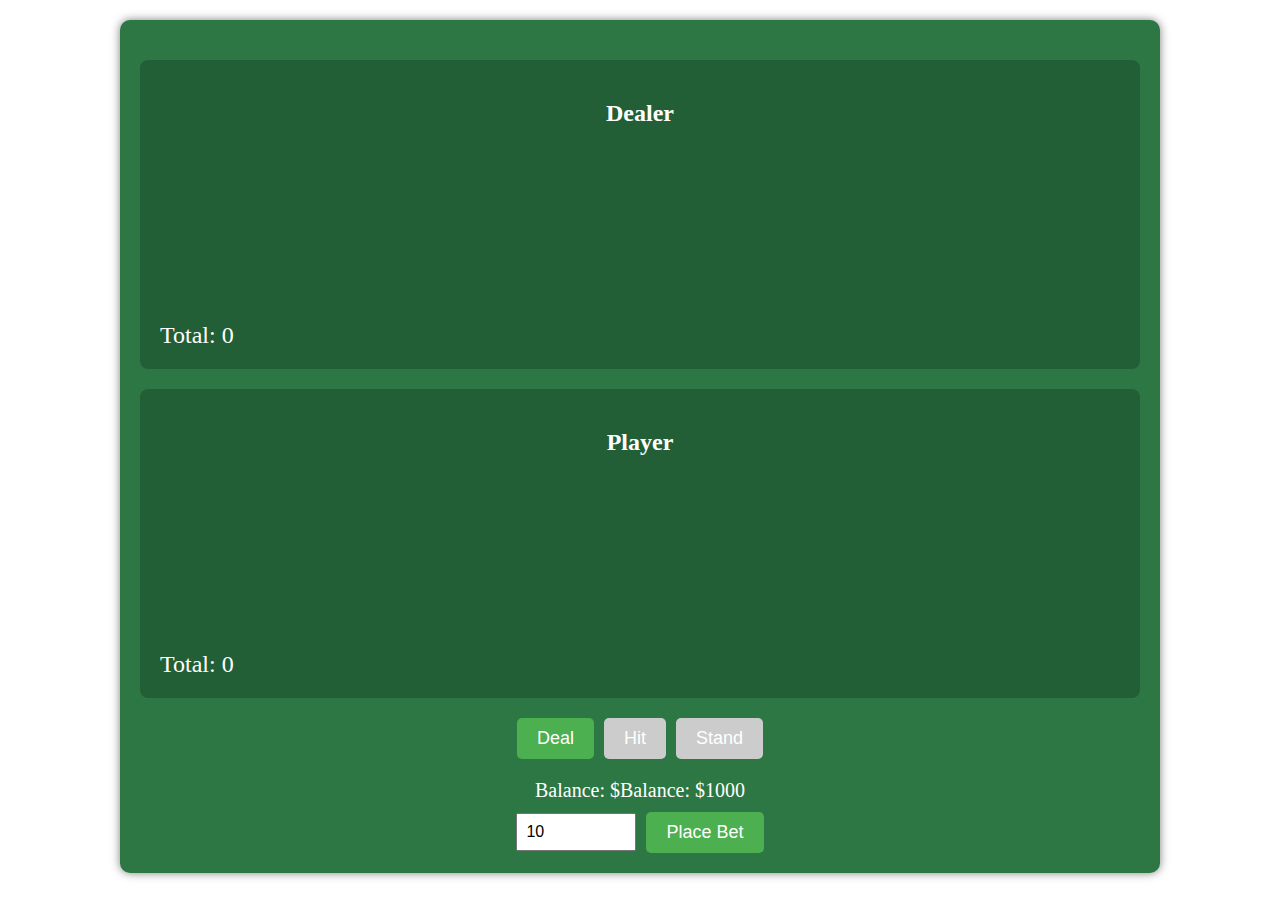
==== index.html @ a41f3868 "Add files via upload" ====
<!DOCTYPE html>
<html lang="en">
<head>
    <meta charset="UTF-8">
    <meta name="viewport" content="width=device-width, initial-scale=1.0">
    <title>Blackjack Game</title>
    <link rel="stylesheet" href="./blackjack.css">
</head>
<body>
    <div class="game-container">
        <div class="dealer-area">
            <h2>Dealer</h2>
            <div id="dealer-cards" class="cards"></div>
            <div id="dealer-score" class="score">Total: 0</div>
        </div>

        <div class="player-area">
            <h2>Player</h2>
            <div id="player-cards" class="cards"></div>
            <div id="player-score" class="score">Total: 0</div>
        </div>

        <div class="controls">
            <button id="deal-btn">Deal</button>
            <button id="hit-btn" disabled>Hit</button>
            <button id="stand-btn" disabled>Stand</button>
        </div>

        <div class="game-status">
            <div id="message"></div>
            <div class="balance">Balance: $<span id="money">1000</span></div>
            <div class="bet-area">
                <input type="number" id="bet-amount" min="10" max="1000" value="10">
                <button id="place-bet">Place Bet</button>
            </div>
        </div>
    </div>
    <script src="./blackjack.js"></script>
</body>
</html>
---- blackjack.css ----
.game-container {
    max-width: 1000px;
    margin: 20px auto;
    padding: 20px;
    background-color: #2c7744;
    border-radius: 10px;
    box-shadow: 0 0 10px rgba(0,0,0,0.5);
}

.dealer-area, .player-area {
    margin: 20px 0;
    padding: 20px;
    background-color: rgba(0,0,0,0.2);
    border-radius: 8px;
}

.cards {
    display: flex;
    gap: 10px;
    flex-wrap: wrap;
    min-height: 150px;
    padding: 10px;
    position: relative;
    z-index: 1;
}

.card {
    width: 100px;
    height: 145px;
    transition: transform 0.3s ease;
    background-color: white;
    border-radius: 8px;
    box-shadow: 0 2px 5px rgba(0,0,0,0.2);
    display: flex;
    justify-content: center;
    align-items: center;
    font-size: 24px;
}

.card:hover {
    transform: translateY(-10px);
}

.card img {
    src: url('./cards/${card.value}${suitName}.png');
}

@keyframes flip {
    0% {
        transform: rotateY(0);
    }
    50% {
        transform: rotateY(90deg);
    }
    100% {
        transform: rotateY(180deg);
    }
}

.card-back {
    animation: flip 2s ease-in-out;
}

.score {
    font-size: 24px;
    color: white;
    margin-top: 10px;
}

.controls {
    display: flex;
    gap: 10px;
    justify-content: center;
    margin: 20px 0;
}

button {
    padding: 10px 20px;
    font-size: 18px;
    border: none;
    border-radius: 5px;
    cursor: pointer;
    background-color: #4CAF50;
    color: white;
    transition: background-color 0.3s;
}

button:disabled {
    background-color: #cccccc;
    cursor: not-allowed;
}

button:hover:not(:disabled) {
    background-color: #45a049;
}

.game-status {
    text-align: center;
    margin-top: 20px;
}

#message {
    font-size: 24px;
    color: white;
    margin-bottom: 10px;
}

.balance {
    font-size: 20px;
    color: white;
    margin-bottom: 10px;
}

.bet-area {
    display: flex;
    gap: 10px;
    justify-content: center;
    align-items: center;
}

#bet-amount {
    padding: 8px;
    font-size: 16px;
    width: 100px;
}

h2 {
    color: white;
    text-align: center;
    margin-bottom: 15px;
}
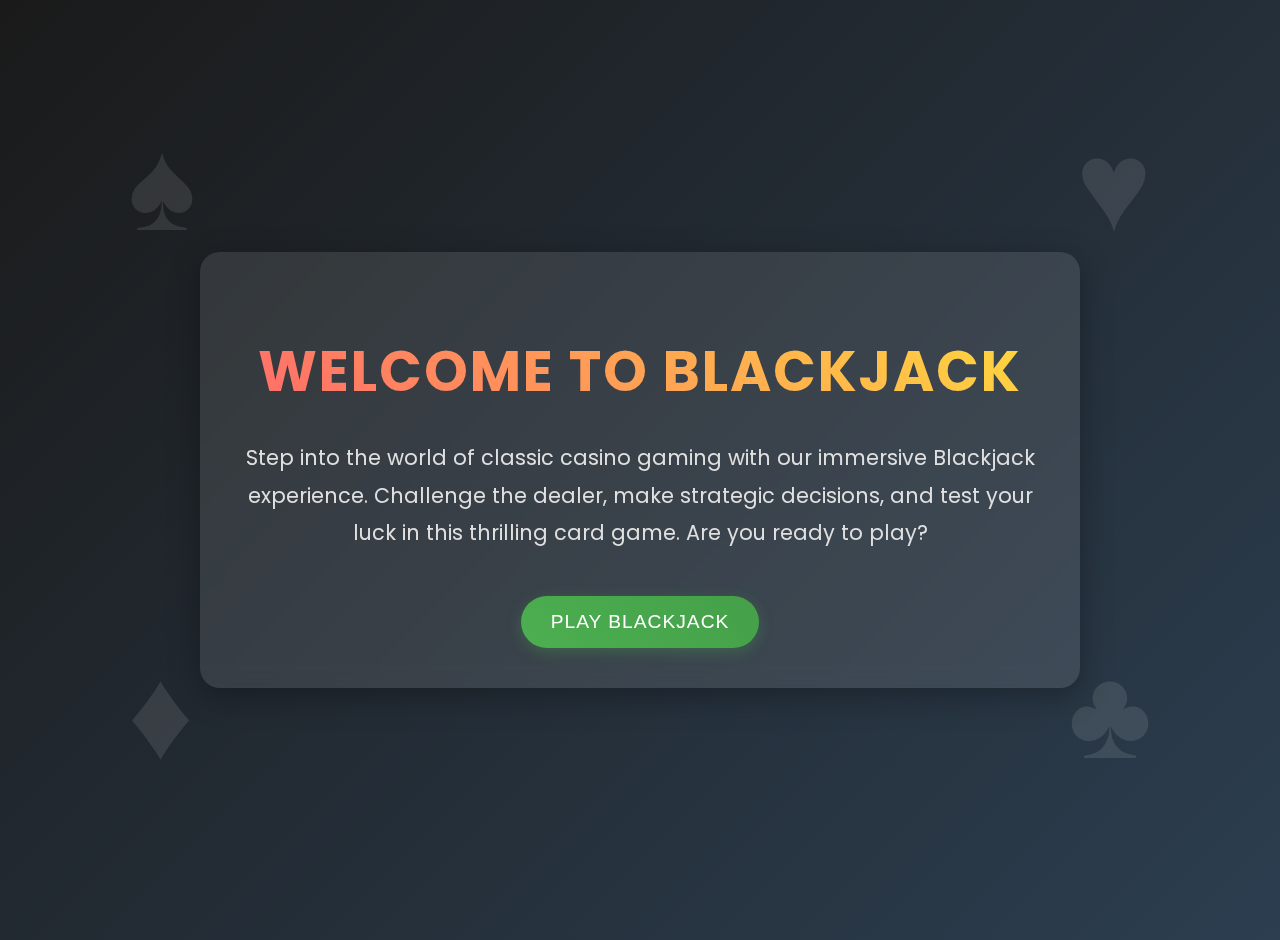
==== commit 030ec604: "Update index.html" ====
--- a/index.html
+++ b/index.html
@@ -3,38 +3,112 @@
 <head>
     <meta charset="UTF-8">
     <meta name="viewport" content="width=device-width, initial-scale=1.0">
-    <title>Blackjack Game</title>
-    <link rel="stylesheet" href="./blackjack.css">
+    <title>Blackjack Project</title>
+    <style>
+        body {
+            font-family: 'Poppins', sans-serif;
+            background: linear-gradient(135deg, #1a1a1a, #2c3e50);
+            color: #ffffff;
+            margin: 0;
+            padding: 20px;
+            min-height: 100vh;
+            display: flex;
+            flex-direction: column;
+            align-items: center;
+            justify-content: center;
+            text-align: center;
+        }
+
+        .container {
+            max-width: 800px;
+            padding: 40px;
+            background: rgba(255, 255, 255, 0.1);
+            border-radius: 20px;
+            backdrop-filter: blur(10px);
+            box-shadow: 0 8px 32px rgba(0, 0, 0, 0.3);
+            animation: fadeIn 1s ease-in;
+        }
+
+        h1 {
+            font-size: 3.5rem;
+            margin-bottom: 20px;
+            text-transform: uppercase;
+            letter-spacing: 2px;
+            background: linear-gradient(45deg, #ff6b6b, #ffd93d);
+            -webkit-background-clip: text;
+            -webkit-text-fill-color: transparent;
+        }
+
+        p {
+            font-size: 1.3rem;
+            margin: 25px 0;
+            line-height: 1.8;
+            color: #e0e0e0;
+        }
+
+        button {
+            background: linear-gradient(45deg, #4CAF50, #45a049);
+            color: white;
+            border: none;
+            padding: 15px 30px;
+            font-size: 1.2rem;
+            border-radius: 50px;
+            cursor: pointer;
+            transition: all 0.3s ease;
+            text-transform: uppercase;
+            letter-spacing: 1px;
+            margin-top: 20px;
+            box-shadow: 0 4px 15px rgba(76, 175, 80, 0.3);
+        }
+
+        button:hover {
+            transform: translateY(-3px);
+            box-shadow: 0 6px 20px rgba(76, 175, 80, 0.4);
+        }
+
+        button:active {
+            transform: translateY(1px);
+        }
+
+        @keyframes fadeIn {
+            from {
+                opacity: 0;
+                transform: translateY(20px);
+            }
+            to {
+                opacity: 1;
+                transform: translateY(0);
+            }
+        }
+
+        .card-decoration {
+            position: absolute;
+            font-size: 8rem;
+            opacity: 0.1;
+            pointer-events: none;
+        }
+
+        .spade { top: 10%; left: 10%; }
+        .heart { top: 10%; right: 10%; }
+        .diamond { bottom: 10%; left: 10%; }
+        .club { bottom: 10%; right: 10%; }
+    </style>
+    <link href="https://fonts.googleapis.com/css2?family=Poppins:wght@400;600&display=swap" rel="stylesheet">
 </head>
 <body>
-    <div class="game-container">
-        <div class="dealer-area">
-            <h2>Dealer</h2>
-            <div id="dealer-cards" class="cards"></div>
-            <div id="dealer-score" class="score">Total: 0</div>
-        </div>
-
-        <div class="player-area">
-            <h2>Player</h2>
-            <div id="player-cards" class="cards"></div>
-            <div id="player-score" class="score">Total: 0</div>
-        </div>
-
-        <div class="controls">
-            <button id="deal-btn">Deal</button>
-            <button id="hit-btn" disabled>Hit</button>
-            <button id="stand-btn" disabled>Stand</button>
-        </div>
-
-        <div class="game-status">
-            <div id="message"></div>
-            <div class="balance">Balance: $<span id="money">1000</span></div>
-            <div class="bet-area">
-                <input type="number" id="bet-amount" min="10" max="1000" value="10">
-                <button id="place-bet">Place Bet</button>
-            </div>
-        </div>
+    <div class="card-decoration spade">♠</div>
+    <div class="card-decoration heart">♥</div>
+    <div class="card-decoration diamond">♦</div>
+    <div class="card-decoration club">♣</div>
+    
+    <div class="container">
+        <h1>Welcome to Blackjack</h1>
+        <p>
+            Step into the world of classic casino gaming with our immersive Blackjack experience. 
+            Challenge the dealer, make strategic decisions, and test
+            your luck in this thrilling card game. Are you ready to play?
+        </p>
+        <button onclick="window.location.href = 'blackj.html';">Play Blackjack</button>
     </div>
-    <script src="./blackjack.js"></script>
 </body>
-</html>+</html>
